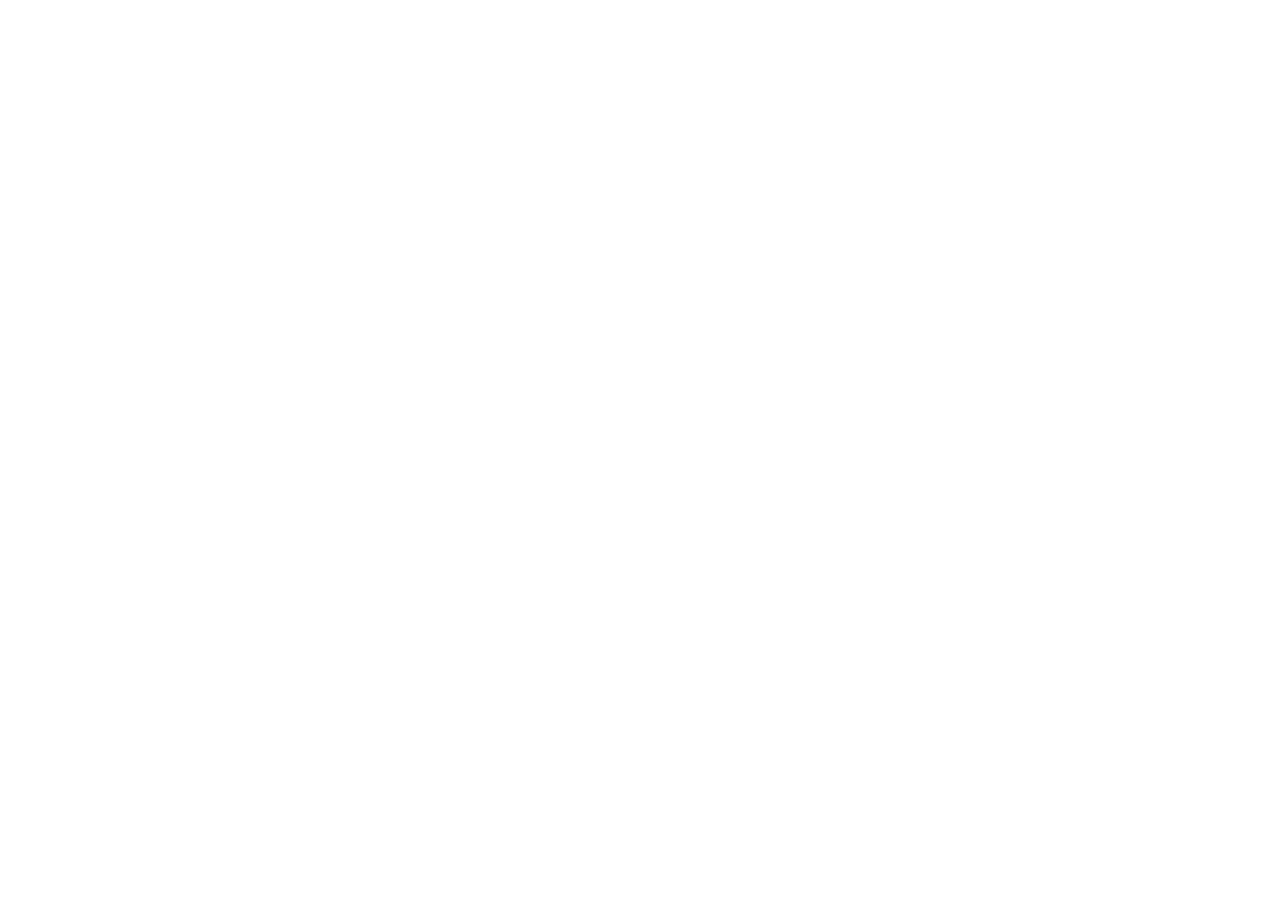
==== privacy-policy.html @ fe9acaef "Create privacy-policy.html" ====
<!DOCTYPE html>
<html lang="en">

<head>
    <meta charset="UTF-8">
    <meta name="viewport" content="width=device-width, initial-scale=1.0">
    <title>Privacy Policy/title>
    <style>
        body {
            font-family: Arial, sans-serif;
            display: flex;
            justify-content: center;
            align-items: center;
            height: 100vh;
            background-color: #f4f4f4;
        }
        
        .container {
            background-color: #ffffff;
            padding: 20px;
            border-radius: 8px;
            box-shadow: 0 0 10px rgba(0, 0, 0, 0.1);
            text-align: center;
        }
    </style>
</head>

<body>
    <div class="container">
        <h1>Notice</h1>
        <p>We are working on our privacy policy right now.</p>
    </div>
</body>

</html>
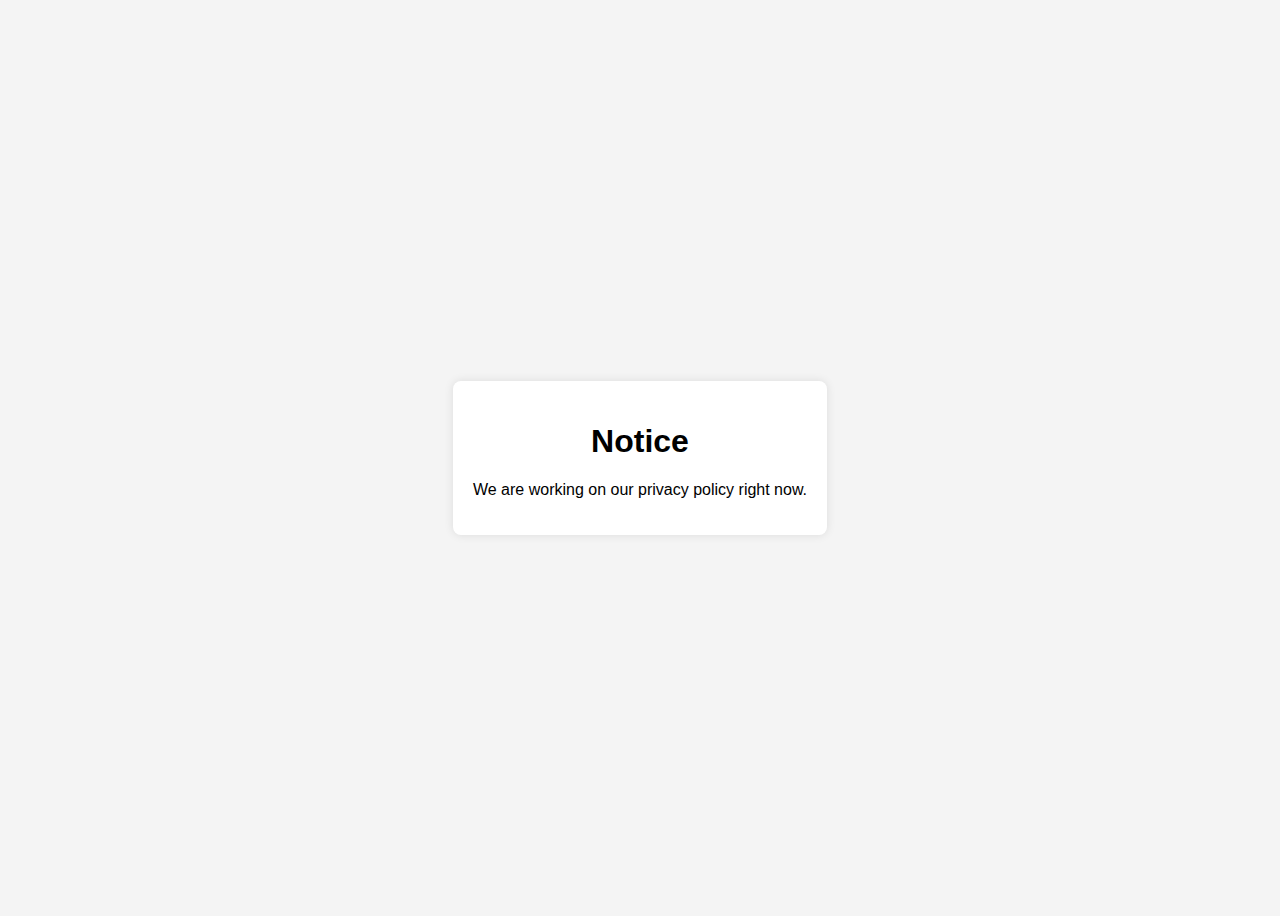
==== commit f2973cb5: "Update privacy-policy.html" ====
--- a/privacy-policy.html
+++ b/privacy-policy.html
@@ -4,7 +4,7 @@
 <head>
     <meta charset="UTF-8">
     <meta name="viewport" content="width=device-width, initial-scale=1.0">
-    <title>Privacy Policy/title>
+    <title>Privacy Policy</title>
     <style>
         body {
             font-family: Arial, sans-serif;
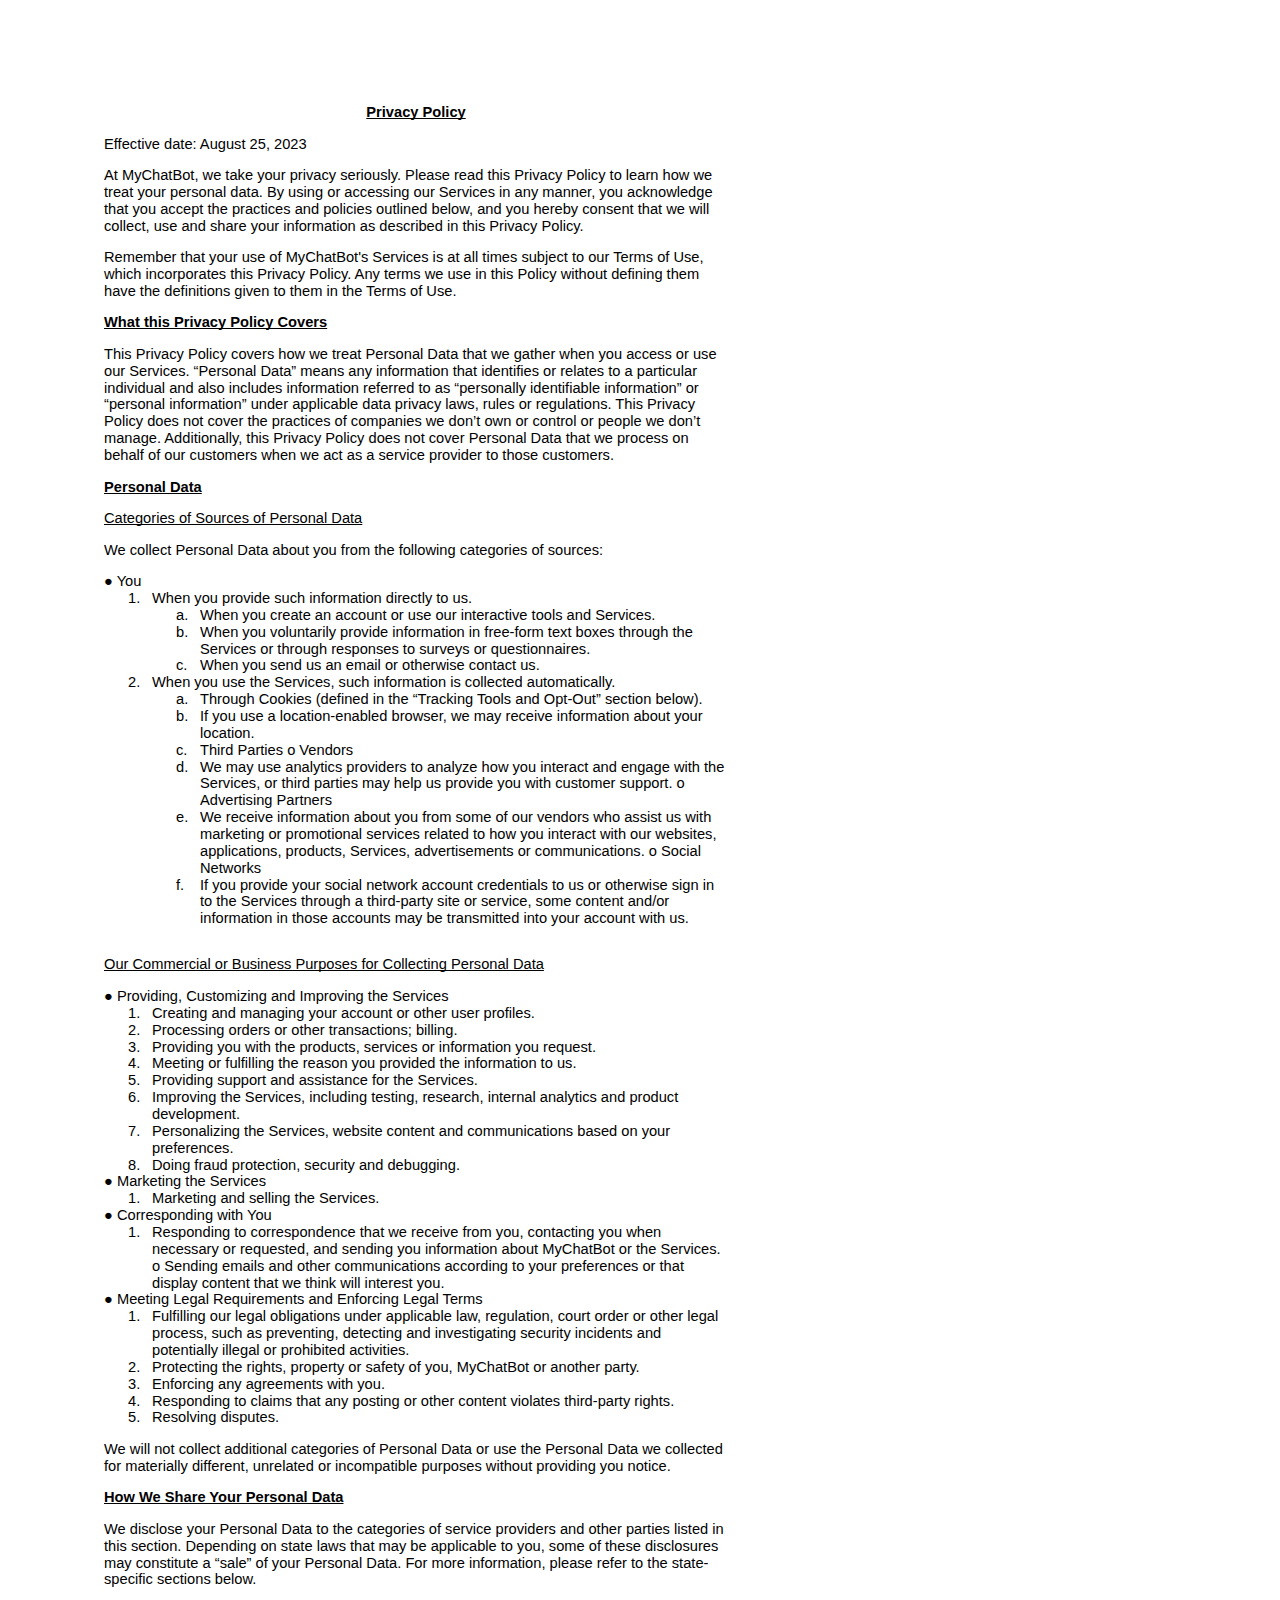
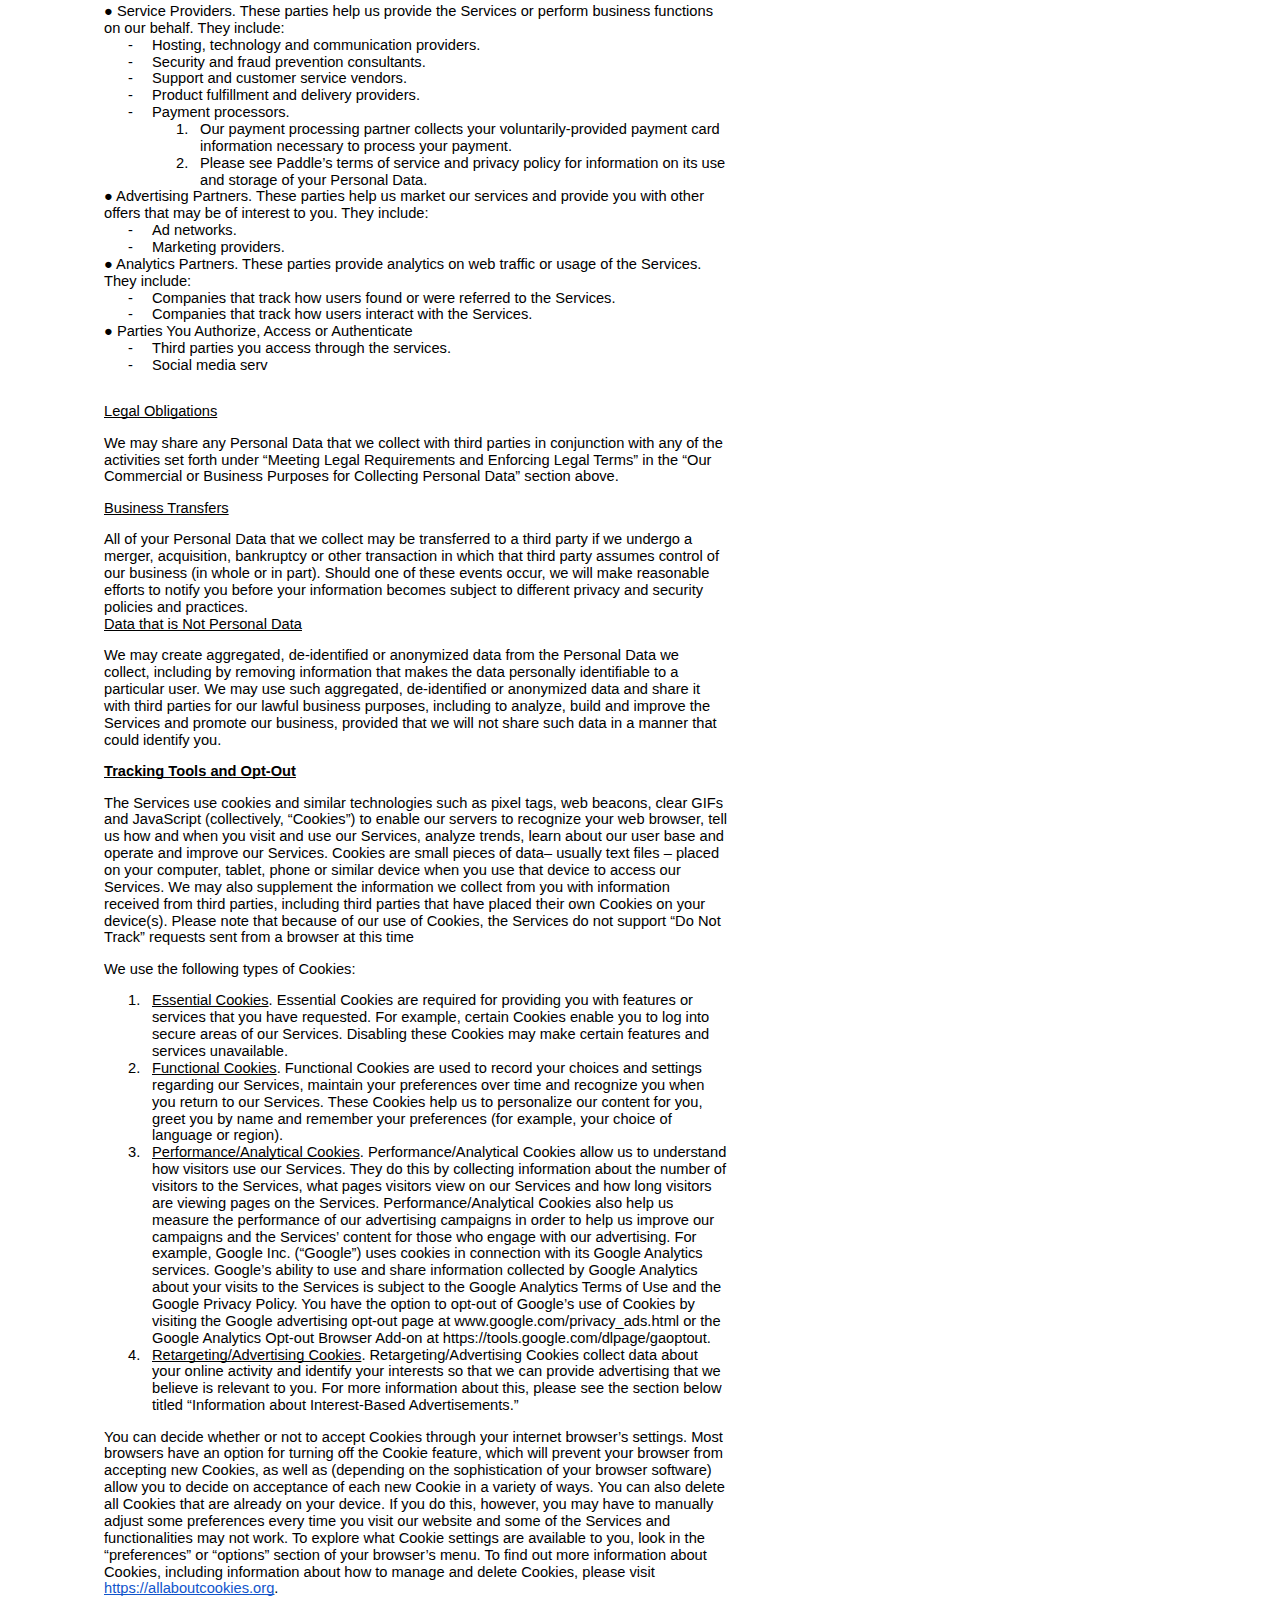
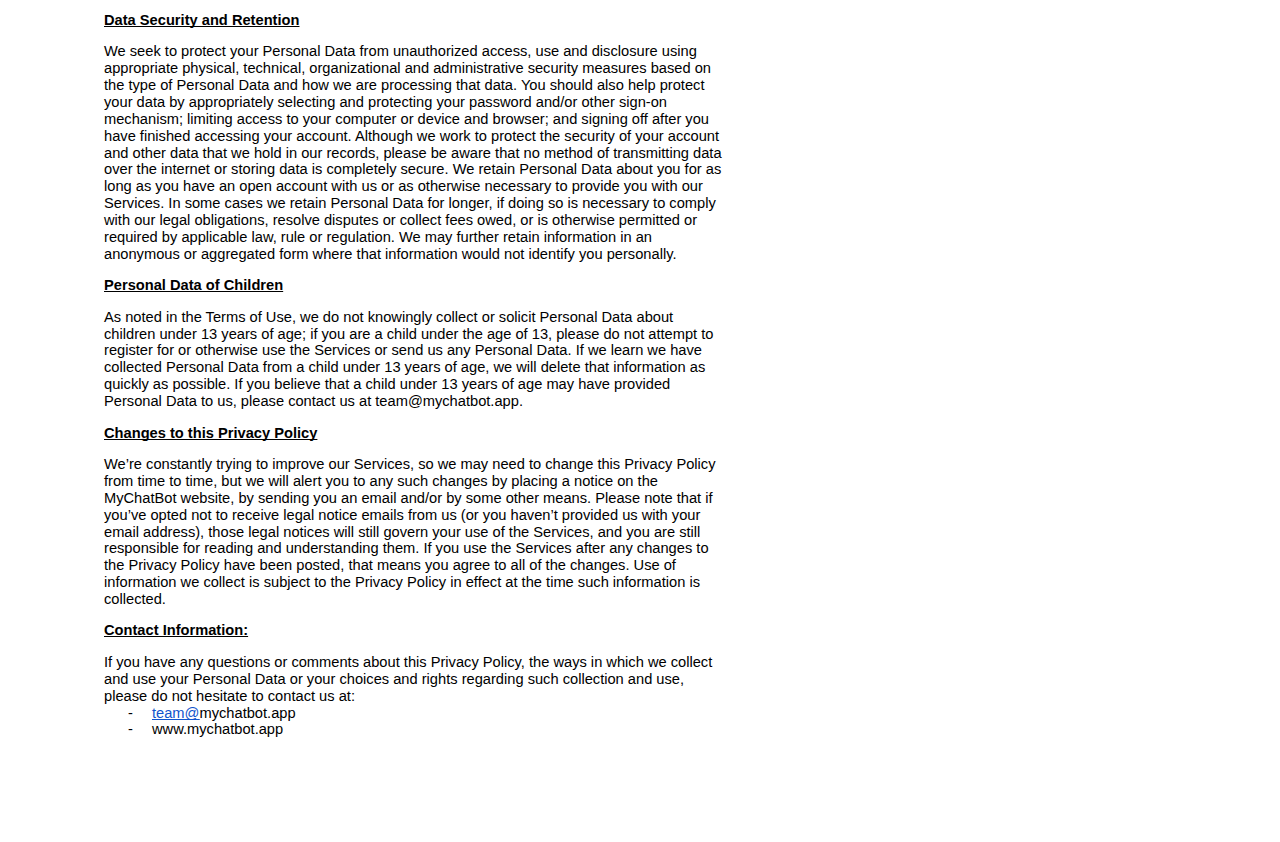
==== commit 1def4c12: "Update pp" ====
--- a/privacy-policy.html
+++ b/privacy-policy.html
@@ -1,35 +1 @@
-<!DOCTYPE html>
-<html lang="en">
-
-<head>
-    <meta charset="UTF-8">
-    <meta name="viewport" content="width=device-width, initial-scale=1.0">
-    <title>Privacy Policy</title>
-    <style>
-        body {
-            font-family: Arial, sans-serif;
-            display: flex;
-            justify-content: center;
-            align-items: center;
-            height: 100vh;
-            background-color: #f4f4f4;
-        }
-        
-        .container {
-            background-color: #ffffff;
-            padding: 20px;
-            border-radius: 8px;
-            box-shadow: 0 0 10px rgba(0, 0, 0, 0.1);
-            text-align: center;
-        }
-    </style>
-</head>
-
-<body>
-    <div class="container">
-        <h1>Notice</h1>
-        <p>We are working on our privacy policy right now.</p>
-    </div>
-</body>
-
-</html>
+<html><head><meta content="text/html; charset=UTF-8" http-equiv="content-type"><style type="text/css">ol.lst-kix_ajrqg2sxf8st-8{list-style-type:none}.lst-kix_o79tz7g6zrkp-5>li:before{content:"" counter(lst-ctn-kix_o79tz7g6zrkp-5,lower-roman) ". "}.lst-kix_o79tz7g6zrkp-6>li:before{content:"" counter(lst-ctn-kix_o79tz7g6zrkp-6,decimal) ". "}.lst-kix_c238vkz4bmae-3>li{counter-increment:lst-ctn-kix_c238vkz4bmae-3}ol.lst-kix_ajrqg2sxf8st-5{list-style-type:none}ol.lst-kix_o79tz7g6zrkp-2.start{counter-reset:lst-ctn-kix_o79tz7g6zrkp-2 0}.lst-kix_o79tz7g6zrkp-7>li:before{content:"" counter(lst-ctn-kix_o79tz7g6zrkp-7,lower-latin) ". "}.lst-kix_sh5gfjb2r0xx-8>li{counter-increment:lst-ctn-kix_sh5gfjb2r0xx-8}ol.lst-kix_ajrqg2sxf8st-4{list-style-type:none}.lst-kix_o79tz7g6zrkp-3>li:before{content:"" counter(lst-ctn-kix_o79tz7g6zrkp-3,decimal) ". "}ol.lst-kix_sh5gfjb2r0xx-3.start{counter-reset:lst-ctn-kix_sh5gfjb2r0xx-3 0}ol.lst-kix_ajrqg2sxf8st-7{list-style-type:none}ol.lst-kix_ajrqg2sxf8st-6{list-style-type:none}ol.lst-kix_ajrqg2sxf8st-1{list-style-type:none}ol.lst-kix_ajrqg2sxf8st-0{list-style-type:none}.lst-kix_o79tz7g6zrkp-1>li:before{content:"" counter(lst-ctn-kix_o79tz7g6zrkp-1,lower-latin) ". "}.lst-kix_o79tz7g6zrkp-2>li:before{content:"" counter(lst-ctn-kix_o79tz7g6zrkp-2,lower-roman) ". "}ol.lst-kix_ajrqg2sxf8st-3{list-style-type:none}.lst-kix_isqbwuuhkjcc-3>li{counter-increment:lst-ctn-kix_isqbwuuhkjcc-3}ol.lst-kix_ajrqg2sxf8st-2{list-style-type:none}.lst-kix_6c395zfdjv3x-2>li{counter-increment:lst-ctn-kix_6c395zfdjv3x-2}.lst-kix_o79tz7g6zrkp-0>li:before{content:"" counter(lst-ctn-kix_o79tz7g6zrkp-0,decimal) ". "}.lst-kix_o79tz7g6zrkp-1>li{counter-increment:lst-ctn-kix_o79tz7g6zrkp-1}.lst-kix_o79tz7g6zrkp-8>li:before{content:"" counter(lst-ctn-kix_o79tz7g6zrkp-8,lower-roman) ". "}.lst-kix_6c395zfdjv3x-0>li{counter-increment:lst-ctn-kix_6c395zfdjv3x-0}ol.lst-kix_6c395zfdjv3x-0.start{counter-reset:lst-ctn-kix_6c395zfdjv3x-0 0}ol.lst-kix_o79tz7g6zrkp-8.start{counter-reset:lst-ctn-kix_o79tz7g6zrkp-8 0}ol.lst-kix_c238vkz4bmae-8.start{counter-reset:lst-ctn-kix_c238vkz4bmae-8 0}.lst-kix_c238vkz4bmae-5>li{counter-increment:lst-ctn-kix_c238vkz4bmae-5}.lst-kix_j97g0nkhjoq5-7>li{counter-increment:lst-ctn-kix_j97g0nkhjoq5-7}.lst-kix_isqbwuuhkjcc-1>li{counter-increment:lst-ctn-kix_isqbwuuhkjcc-1}ol.lst-kix_isqbwuuhkjcc-5.start{counter-reset:lst-ctn-kix_isqbwuuhkjcc-5 0}.lst-kix_sh5gfjb2r0xx-1>li:before{content:"" counter(lst-ctn-kix_sh5gfjb2r0xx-1,lower-latin) ". "}ol.lst-kix_6c395zfdjv3x-6.start{counter-reset:lst-ctn-kix_6c395zfdjv3x-6 0}ol.lst-kix_ajrqg2sxf8st-4.start{counter-reset:lst-ctn-kix_ajrqg2sxf8st-4 0}.lst-kix_6c395zfdjv3x-1>li:before{content:"" counter(lst-ctn-kix_6c395zfdjv3x-1,lower-latin) ". "}.lst-kix_sh5gfjb2r0xx-2>li:before{content:"" counter(lst-ctn-kix_sh5gfjb2r0xx-2,lower-roman) ". "}.lst-kix_6c395zfdjv3x-2>li:before{content:"" counter(lst-ctn-kix_6c395zfdjv3x-2,lower-roman) ". "}ol.lst-kix_c238vkz4bmae-2.start{counter-reset:lst-ctn-kix_c238vkz4bmae-2 0}.lst-kix_ajrqg2sxf8st-3>li{counter-increment:lst-ctn-kix_ajrqg2sxf8st-3}.lst-kix_sh5gfjb2r0xx-7>li:before{content:"" counter(lst-ctn-kix_sh5gfjb2r0xx-7,lower-latin) ". "}.lst-kix_sh5gfjb2r0xx-0>li:before{content:"" counter(lst-ctn-kix_sh5gfjb2r0xx-0,decimal) ". "}.lst-kix_sh5gfjb2r0xx-8>li:before{content:"" counter(lst-ctn-kix_sh5gfjb2r0xx-8,lower-roman) ". "}.lst-kix_6c395zfdjv3x-0>li:before{content:"" counter(lst-ctn-kix_6c395zfdjv3x-0,decimal) ". "}ul.lst-kix_kvnxn3y2dygd-1{list-style-type:none}ul.lst-kix_kvnxn3y2dygd-0{list-style-type:none}ul.lst-kix_kvnxn3y2dygd-3{list-style-type:none}ul.lst-kix_kvnxn3y2dygd-2{list-style-type:none}ol.lst-kix_ajrqg2sxf8st-8.start{counter-reset:lst-ctn-kix_ajrqg2sxf8st-8 0}.lst-kix_sh5gfjb2r0xx-6>li:before{content:"" counter(lst-ctn-kix_sh5gfjb2r0xx-6,decimal) ". "}.lst-kix_sh5gfjb2r0xx-5>li:before{content:"" counter(lst-ctn-kix_sh5gfjb2r0xx-5,lower-roman) ". "}ul.lst-kix_kvnxn3y2dygd-8{list-style-type:none}ol.lst-kix_o79tz7g6zrkp-3.start{counter-reset:lst-ctn-kix_o79tz7g6zrkp-3 0}.lst-kix_j97g0nkhjoq5-2>li{counter-increment:lst-ctn-kix_j97g0nkhjoq5-2}ul.lst-kix_kvnxn3y2dygd-5{list-style-type:none}.lst-kix_sh5gfjb2r0xx-3>li:before{content:"" counter(lst-ctn-kix_sh5gfjb2r0xx-3,decimal) ". "}ul.lst-kix_kvnxn3y2dygd-4{list-style-type:none}ul.lst-kix_kvnxn3y2dygd-7{list-style-type:none}.lst-kix_sh5gfjb2r0xx-4>li:before{content:"" counter(lst-ctn-kix_sh5gfjb2r0xx-4,lower-latin) ". "}ul.lst-kix_kvnxn3y2dygd-6{list-style-type:none}.lst-kix_isqbwuuhkjcc-5>li{counter-increment:lst-ctn-kix_isqbwuuhkjcc-5}.lst-kix_6c395zfdjv3x-6>li{counter-increment:lst-ctn-kix_6c395zfdjv3x-6}ol.lst-kix_isqbwuuhkjcc-4.start{counter-reset:lst-ctn-kix_isqbwuuhkjcc-4 0}ul.lst-kix_1p67j8e1vgo-2{list-style-type:none}ul.lst-kix_1p67j8e1vgo-1{list-style-type:none}ul.lst-kix_1p67j8e1vgo-4{list-style-type:none}ul.lst-kix_1p67j8e1vgo-3{list-style-type:none}ol.lst-kix_6c395zfdjv3x-5.start{counter-reset:lst-ctn-kix_6c395zfdjv3x-5 0}ol.lst-kix_ajrqg2sxf8st-3.start{counter-reset:lst-ctn-kix_ajrqg2sxf8st-3 0}ul.lst-kix_1p67j8e1vgo-0{list-style-type:none}ol.lst-kix_c238vkz4bmae-3.start{counter-reset:lst-ctn-kix_c238vkz4bmae-3 0}.lst-kix_6c395zfdjv3x-8>li:before{content:"" counter(lst-ctn-kix_6c395zfdjv3x-8,lower-roman) ". "}.lst-kix_6c395zfdjv3x-7>li:before{content:"" counter(lst-ctn-kix_6c395zfdjv3x-7,lower-latin) ". "}ul.lst-kix_1p67j8e1vgo-6{list-style-type:none}ul.lst-kix_1p67j8e1vgo-5{list-style-type:none}ul.lst-kix_1p67j8e1vgo-8{list-style-type:none}.lst-kix_6c395zfdjv3x-6>li:before{content:"" counter(lst-ctn-kix_6c395zfdjv3x-6,decimal) ". "}ul.lst-kix_1p67j8e1vgo-7{list-style-type:none}.lst-kix_6c395zfdjv3x-3>li:before{content:"" counter(lst-ctn-kix_6c395zfdjv3x-3,decimal) ". "}.lst-kix_6c395zfdjv3x-5>li:before{content:"" counter(lst-ctn-kix_6c395zfdjv3x-5,lower-roman) ". "}.lst-kix_6c395zfdjv3x-4>li:before{content:"" counter(lst-ctn-kix_6c395zfdjv3x-4,lower-latin) ". "}ol.lst-kix_c238vkz4bmae-7.start{counter-reset:lst-ctn-kix_c238vkz4bmae-7 0}ol.lst-kix_ajrqg2sxf8st-2.start{counter-reset:lst-ctn-kix_ajrqg2sxf8st-2 0}.lst-kix_j97g0nkhjoq5-4>li{counter-increment:lst-ctn-kix_j97g0nkhjoq5-4}.lst-kix_6c395zfdjv3x-7>li{counter-increment:lst-ctn-kix_6c395zfdjv3x-7}ol.lst-kix_j97g0nkhjoq5-7{list-style-type:none}ol.lst-kix_c238vkz4bmae-4.start{counter-reset:lst-ctn-kix_c238vkz4bmae-4 0}ol.lst-kix_j97g0nkhjoq5-6{list-style-type:none}ol.lst-kix_j97g0nkhjoq5-5{list-style-type:none}.lst-kix_1p67j8e1vgo-5>li:before{content:"-  "}.lst-kix_1p67j8e1vgo-7>li:before{content:"-  "}ol.lst-kix_j97g0nkhjoq5-4{list-style-type:none}.lst-kix_ajrqg2sxf8st-5>li:before{content:"" counter(lst-ctn-kix_ajrqg2sxf8st-5,lower-roman) ". "}.lst-kix_ajrqg2sxf8st-6>li{counter-increment:lst-ctn-kix_ajrqg2sxf8st-6}ol.lst-kix_j97g0nkhjoq5-8{list-style-type:none}ol.lst-kix_isqbwuuhkjcc-6.start{counter-reset:lst-ctn-kix_isqbwuuhkjcc-6 0}ol.lst-kix_6c395zfdjv3x-7.start{counter-reset:lst-ctn-kix_6c395zfdjv3x-7 0}ol.lst-kix_j97g0nkhjoq5-0.start{counter-reset:lst-ctn-kix_j97g0nkhjoq5-0 0}.lst-kix_ajrqg2sxf8st-7>li:before{content:"" counter(lst-ctn-kix_ajrqg2sxf8st-7,lower-latin) ". "}.lst-kix_okc4hw4qyp27-2>li:before{content:"-  "}.lst-kix_okc4hw4qyp27-4>li:before{content:"-  "}ol.lst-kix_sh5gfjb2r0xx-7.start{counter-reset:lst-ctn-kix_sh5gfjb2r0xx-7 0}.lst-kix_1p67j8e1vgo-3>li:before{content:"-  "}.lst-kix_ajrqg2sxf8st-8>li{counter-increment:lst-ctn-kix_ajrqg2sxf8st-8}.lst-kix_ajrqg2sxf8st-3>li:before{content:"" counter(lst-ctn-kix_ajrqg2sxf8st-3,decimal) ". "}.lst-kix_6c395zfdjv3x-8>li{counter-increment:lst-ctn-kix_6c395zfdjv3x-8}ol.lst-kix_isqbwuuhkjcc-8.start{counter-reset:lst-ctn-kix_isqbwuuhkjcc-8 0}.lst-kix_ajrqg2sxf8st-1>li:before{content:"" counter(lst-ctn-kix_ajrqg2sxf8st-1,lower-latin) ". "}.lst-kix_sh5gfjb2r0xx-1>li{counter-increment:lst-ctn-kix_sh5gfjb2r0xx-1}.lst-kix_o79tz7g6zrkp-8>li{counter-increment:lst-ctn-kix_o79tz7g6zrkp-8}.lst-kix_okc4hw4qyp27-6>li:before{content:"-  "}.lst-kix_okc4hw4qyp27-8>li:before{content:"-  "}.lst-kix_1p67j8e1vgo-1>li:before{content:"-  "}.lst-kix_j97g0nkhjoq5-3>li:before{content:"" counter(lst-ctn-kix_j97g0nkhjoq5-3,decimal) ". "}.lst-kix_isqbwuuhkjcc-3>li:before{content:"" counter(lst-ctn-kix_isqbwuuhkjcc-3,decimal) ". "}.lst-kix_isqbwuuhkjcc-5>li:before{content:"" counter(lst-ctn-kix_isqbwuuhkjcc-5,lower-roman) ". "}ol.lst-kix_sh5gfjb2r0xx-8.start{counter-reset:lst-ctn-kix_sh5gfjb2r0xx-8 0}.lst-kix_j97g0nkhjoq5-1>li:before{content:"" counter(lst-ctn-kix_j97g0nkhjoq5-1,lower-latin) ". "}.lst-kix_j97g0nkhjoq5-5>li:before{content:"" counter(lst-ctn-kix_j97g0nkhjoq5-5,lower-roman) ". "}.lst-kix_isqbwuuhkjcc-1>li:before{content:"" counter(lst-ctn-kix_isqbwuuhkjcc-1,lower-latin) ". "}ol.lst-kix_o79tz7g6zrkp-0.start{counter-reset:lst-ctn-kix_o79tz7g6zrkp-0 0}.lst-kix_isqbwuuhkjcc-7>li:before{content:"" counter(lst-ctn-kix_isqbwuuhkjcc-7,lower-latin) ". "}.lst-kix_kvnxn3y2dygd-5>li:before{content:"-  "}.lst-kix_kvnxn3y2dygd-7>li:before{content:"-  "}.lst-kix_i6vwf037ra60-5>li:before{content:"-  "}.lst-kix_i6vwf037ra60-7>li:before{content:"-  "}.lst-kix_kvnxn3y2dygd-1>li:before{content:"-  "}.lst-kix_kvnxn3y2dygd-3>li:before{content:"-  "}.lst-kix_i6vwf037ra60-1>li:before{content:"-  "}.lst-kix_i6vwf037ra60-3>li:before{content:"-  "}ol.lst-kix_c238vkz4bmae-6.start{counter-reset:lst-ctn-kix_c238vkz4bmae-6 0}.lst-kix_okc4hw4qyp27-0>li:before{content:"-  "}ol.lst-kix_ajrqg2sxf8st-0.start{counter-reset:lst-ctn-kix_ajrqg2sxf8st-0 0}.lst-kix_o79tz7g6zrkp-3>li{counter-increment:lst-ctn-kix_o79tz7g6zrkp-3}ol.lst-kix_o79tz7g6zrkp-1.start{counter-reset:lst-ctn-kix_o79tz7g6zrkp-1 0}.lst-kix_sh5gfjb2r0xx-6>li{counter-increment:lst-ctn-kix_sh5gfjb2r0xx-6}ol.lst-kix_isqbwuuhkjcc-7.start{counter-reset:lst-ctn-kix_isqbwuuhkjcc-7 0}ol.lst-kix_6c395zfdjv3x-8.start{counter-reset:lst-ctn-kix_6c395zfdjv3x-8 0}.lst-kix_ajrqg2sxf8st-7>li{counter-increment:lst-ctn-kix_ajrqg2sxf8st-7}.lst-kix_6c395zfdjv3x-1>li{counter-increment:lst-ctn-kix_6c395zfdjv3x-1}.lst-kix_sh5gfjb2r0xx-0>li{counter-increment:lst-ctn-kix_sh5gfjb2r0xx-0}.lst-kix_j97g0nkhjoq5-3>li{counter-increment:lst-ctn-kix_j97g0nkhjoq5-3}.lst-kix_c238vkz4bmae-4>li{counter-increment:lst-ctn-kix_c238vkz4bmae-4}.lst-kix_j97g0nkhjoq5-7>li:before{content:"" counter(lst-ctn-kix_j97g0nkhjoq5-7,lower-latin) ". "}.lst-kix_ajrqg2sxf8st-1>li{counter-increment:lst-ctn-kix_ajrqg2sxf8st-1}ul.lst-kix_okc4hw4qyp27-0{list-style-type:none}ul.lst-kix_okc4hw4qyp27-1{list-style-type:none}ul.lst-kix_okc4hw4qyp27-2{list-style-type:none}ul.lst-kix_okc4hw4qyp27-3{list-style-type:none}ul.lst-kix_i6vwf037ra60-8{list-style-type:none}ul.lst-kix_i6vwf037ra60-7{list-style-type:none}ul.lst-kix_i6vwf037ra60-6{list-style-type:none}.lst-kix_ynhydn11p1k-8>li:before{content:"-  "}ol.lst-kix_c238vkz4bmae-0.start{counter-reset:lst-ctn-kix_c238vkz4bmae-0 0}ul.lst-kix_i6vwf037ra60-5{list-style-type:none}ul.lst-kix_i6vwf037ra60-4{list-style-type:none}.lst-kix_ynhydn11p1k-5>li:before{content:"-  "}ul.lst-kix_okc4hw4qyp27-8{list-style-type:none}ul.lst-kix_i6vwf037ra60-3{list-style-type:none}ul.lst-kix_i6vwf037ra60-2{list-style-type:none}ul.lst-kix_i6vwf037ra60-1{list-style-type:none}ul.lst-kix_i6vwf037ra60-0{list-style-type:none}.lst-kix_ynhydn11p1k-7>li:before{content:"-  "}ul.lst-kix_okc4hw4qyp27-4{list-style-type:none}ol.lst-kix_o79tz7g6zrkp-5.start{counter-reset:lst-ctn-kix_o79tz7g6zrkp-5 0}ul.lst-kix_okc4hw4qyp27-5{list-style-type:none}.lst-kix_ynhydn11p1k-6>li:before{content:"-  "}ul.lst-kix_okc4hw4qyp27-6{list-style-type:none}ol.lst-kix_j97g0nkhjoq5-7.start{counter-reset:lst-ctn-kix_j97g0nkhjoq5-7 0}.lst-kix_ajrqg2sxf8st-0>li{counter-increment:lst-ctn-kix_ajrqg2sxf8st-0}ul.lst-kix_okc4hw4qyp27-7{list-style-type:none}ol.lst-kix_6c395zfdjv3x-4{list-style-type:none}ol.lst-kix_6c395zfdjv3x-5{list-style-type:none}ol.lst-kix_6c395zfdjv3x-6{list-style-type:none}ol.lst-kix_6c395zfdjv3x-7{list-style-type:none}ol.lst-kix_6c395zfdjv3x-0{list-style-type:none}.lst-kix_c238vkz4bmae-2>li{counter-increment:lst-ctn-kix_c238vkz4bmae-2}ol.lst-kix_6c395zfdjv3x-1{list-style-type:none}ol.lst-kix_6c395zfdjv3x-2{list-style-type:none}ol.lst-kix_6c395zfdjv3x-3{list-style-type:none}ol.lst-kix_6c395zfdjv3x-8{list-style-type:none}ol.lst-kix_sh5gfjb2r0xx-0.start{counter-reset:lst-ctn-kix_sh5gfjb2r0xx-0 0}ul.lst-kix_ynhydn11p1k-8{list-style-type:none}ul.lst-kix_ynhydn11p1k-7{list-style-type:none}.lst-kix_c238vkz4bmae-8>li:before{content:"" counter(lst-ctn-kix_c238vkz4bmae-8,lower-roman) ". "}.lst-kix_ajrqg2sxf8st-2>li{counter-increment:lst-ctn-kix_ajrqg2sxf8st-2}.lst-kix_c238vkz4bmae-5>li:before{content:"" counter(lst-ctn-kix_c238vkz4bmae-5,lower-roman) ". "}ul.lst-kix_ynhydn11p1k-0{list-style-type:none}ul.lst-kix_ynhydn11p1k-2{list-style-type:none}ul.lst-kix_ynhydn11p1k-1{list-style-type:none}.lst-kix_c238vkz4bmae-6>li:before{content:"" counter(lst-ctn-kix_c238vkz4bmae-6,decimal) ". "}ul.lst-kix_ynhydn11p1k-4{list-style-type:none}ul.lst-kix_ynhydn11p1k-3{list-style-type:none}ul.lst-kix_ynhydn11p1k-6{list-style-type:none}ul.lst-kix_ynhydn11p1k-5{list-style-type:none}.lst-kix_c238vkz4bmae-7>li:before{content:"" counter(lst-ctn-kix_c238vkz4bmae-7,lower-latin) ". "}.lst-kix_ynhydn11p1k-1>li:before{content:"-  "}.lst-kix_sh5gfjb2r0xx-7>li{counter-increment:lst-ctn-kix_sh5gfjb2r0xx-7}ol.lst-kix_ajrqg2sxf8st-1.start{counter-reset:lst-ctn-kix_ajrqg2sxf8st-1 0}ol.lst-kix_isqbwuuhkjcc-2.start{counter-reset:lst-ctn-kix_isqbwuuhkjcc-2 0}.lst-kix_ynhydn11p1k-0>li:before{content:"-  "}.lst-kix_ynhydn11p1k-4>li:before{content:"-  "}.lst-kix_ynhydn11p1k-3>li:before{content:"-  "}ol.lst-kix_c238vkz4bmae-5.start{counter-reset:lst-ctn-kix_c238vkz4bmae-5 0}.lst-kix_isqbwuuhkjcc-4>li{counter-increment:lst-ctn-kix_isqbwuuhkjcc-4}.lst-kix_o79tz7g6zrkp-2>li{counter-increment:lst-ctn-kix_o79tz7g6zrkp-2}.lst-kix_ynhydn11p1k-2>li:before{content:"-  "}ol.lst-kix_6c395zfdjv3x-3.start{counter-reset:lst-ctn-kix_6c395zfdjv3x-3 0}.lst-kix_c238vkz4bmae-0>li{counter-increment:lst-ctn-kix_c238vkz4bmae-0}.lst-kix_c238vkz4bmae-6>li{counter-increment:lst-ctn-kix_c238vkz4bmae-6}.lst-kix_sh5gfjb2r0xx-5>li{counter-increment:lst-ctn-kix_sh5gfjb2r0xx-5}.lst-kix_o79tz7g6zrkp-4>li{counter-increment:lst-ctn-kix_o79tz7g6zrkp-4}ol.lst-kix_j97g0nkhjoq5-2.start{counter-reset:lst-ctn-kix_j97g0nkhjoq5-2 0}.lst-kix_j97g0nkhjoq5-1>li{counter-increment:lst-ctn-kix_j97g0nkhjoq5-1}ol.lst-kix_sh5gfjb2r0xx-5.start{counter-reset:lst-ctn-kix_sh5gfjb2r0xx-5 0}.lst-kix_c238vkz4bmae-0>li:before{content:"" counter(lst-ctn-kix_c238vkz4bmae-0,decimal) ". "}.lst-kix_c238vkz4bmae-2>li:before{content:"" counter(lst-ctn-kix_c238vkz4bmae-2,lower-roman) ". "}.lst-kix_c238vkz4bmae-1>li:before{content:"" counter(lst-ctn-kix_c238vkz4bmae-1,lower-latin) ". "}.lst-kix_c238vkz4bmae-4>li:before{content:"" counter(lst-ctn-kix_c238vkz4bmae-4,lower-latin) ". "}.lst-kix_6c395zfdjv3x-3>li{counter-increment:lst-ctn-kix_6c395zfdjv3x-3}.lst-kix_c238vkz4bmae-3>li:before{content:"" counter(lst-ctn-kix_c238vkz4bmae-3,decimal) ". "}.lst-kix_isqbwuuhkjcc-2>li{counter-increment:lst-ctn-kix_isqbwuuhkjcc-2}ol.lst-kix_j97g0nkhjoq5-1.start{counter-reset:lst-ctn-kix_j97g0nkhjoq5-1 0}.lst-kix_j97g0nkhjoq5-8>li{counter-increment:lst-ctn-kix_j97g0nkhjoq5-8}ol.lst-kix_j97g0nkhjoq5-8.start{counter-reset:lst-ctn-kix_j97g0nkhjoq5-8 0}ol.lst-kix_j97g0nkhjoq5-3{list-style-type:none}ol.lst-kix_j97g0nkhjoq5-2{list-style-type:none}ol.lst-kix_j97g0nkhjoq5-1{list-style-type:none}.lst-kix_isqbwuuhkjcc-8>li{counter-increment:lst-ctn-kix_isqbwuuhkjcc-8}ol.lst-kix_j97g0nkhjoq5-0{list-style-type:none}ol.lst-kix_o79tz7g6zrkp-4.start{counter-reset:lst-ctn-kix_o79tz7g6zrkp-4 0}ol.lst-kix_sh5gfjb2r0xx-6.start{counter-reset:lst-ctn-kix_sh5gfjb2r0xx-6 0}.lst-kix_sh5gfjb2r0xx-2>li{counter-increment:lst-ctn-kix_sh5gfjb2r0xx-2}ol.lst-kix_o79tz7g6zrkp-2{list-style-type:none}ol.lst-kix_o79tz7g6zrkp-1{list-style-type:none}ol.lst-kix_o79tz7g6zrkp-0{list-style-type:none}ol.lst-kix_o79tz7g6zrkp-6{list-style-type:none}ol.lst-kix_6c395zfdjv3x-1.start{counter-reset:lst-ctn-kix_6c395zfdjv3x-1 0}ol.lst-kix_o79tz7g6zrkp-5{list-style-type:none}ol.lst-kix_o79tz7g6zrkp-4{list-style-type:none}ol.lst-kix_o79tz7g6zrkp-3{list-style-type:none}ol.lst-kix_o79tz7g6zrkp-8{list-style-type:none}ol.lst-kix_o79tz7g6zrkp-7{list-style-type:none}ol.lst-kix_isqbwuuhkjcc-3.start{counter-reset:lst-ctn-kix_isqbwuuhkjcc-3 0}ol.lst-kix_j97g0nkhjoq5-3.start{counter-reset:lst-ctn-kix_j97g0nkhjoq5-3 0}ol.lst-kix_6c395zfdjv3x-4.start{counter-reset:lst-ctn-kix_6c395zfdjv3x-4 0}.lst-kix_1p67j8e1vgo-6>li:before{content:"-  "}.lst-kix_ajrqg2sxf8st-6>li:before{content:"" counter(lst-ctn-kix_ajrqg2sxf8st-6,decimal) ". "}.lst-kix_o79tz7g6zrkp-7>li{counter-increment:lst-ctn-kix_o79tz7g6zrkp-7}ol.lst-kix_ajrqg2sxf8st-5.start{counter-reset:lst-ctn-kix_ajrqg2sxf8st-5 0}.lst-kix_ajrqg2sxf8st-8>li:before{content:"" counter(lst-ctn-kix_ajrqg2sxf8st-8,lower-roman) ". "}.lst-kix_1p67j8e1vgo-8>li:before{content:"-  "}ol.lst-kix_c238vkz4bmae-1.start{counter-reset:lst-ctn-kix_c238vkz4bmae-1 0}.lst-kix_j97g0nkhjoq5-5>li{counter-increment:lst-ctn-kix_j97g0nkhjoq5-5}.lst-kix_okc4hw4qyp27-3>li:before{content:"-  "}.lst-kix_ajrqg2sxf8st-5>li{counter-increment:lst-ctn-kix_ajrqg2sxf8st-5}.lst-kix_okc4hw4qyp27-1>li:before{content:"-  "}.lst-kix_okc4hw4qyp27-5>li:before{content:"-  "}ol.lst-kix_j97g0nkhjoq5-6.start{counter-reset:lst-ctn-kix_j97g0nkhjoq5-6 0}.lst-kix_1p67j8e1vgo-2>li:before{content:"-  "}ol.lst-kix_o79tz7g6zrkp-6.start{counter-reset:lst-ctn-kix_o79tz7g6zrkp-6 0}.lst-kix_ajrqg2sxf8st-4>li:before{content:"" counter(lst-ctn-kix_ajrqg2sxf8st-4,lower-latin) ". "}.lst-kix_1p67j8e1vgo-4>li:before{content:"-  "}.lst-kix_ajrqg2sxf8st-2>li:before{content:"" counter(lst-ctn-kix_ajrqg2sxf8st-2,lower-roman) ". "}.lst-kix_c238vkz4bmae-8>li{counter-increment:lst-ctn-kix_c238vkz4bmae-8}.lst-kix_isqbwuuhkjcc-7>li{counter-increment:lst-ctn-kix_isqbwuuhkjcc-7}.lst-kix_sh5gfjb2r0xx-4>li{counter-increment:lst-ctn-kix_sh5gfjb2r0xx-4}.lst-kix_6c395zfdjv3x-5>li{counter-increment:lst-ctn-kix_6c395zfdjv3x-5}.lst-kix_okc4hw4qyp27-7>li:before{content:"-  "}ol.lst-kix_sh5gfjb2r0xx-4.start{counter-reset:lst-ctn-kix_sh5gfjb2r0xx-4 0}.lst-kix_o79tz7g6zrkp-5>li{counter-increment:lst-ctn-kix_o79tz7g6zrkp-5}.lst-kix_ajrqg2sxf8st-0>li:before{content:"" counter(lst-ctn-kix_ajrqg2sxf8st-0,decimal) ". "}.lst-kix_1p67j8e1vgo-0>li:before{content:"-  "}.lst-kix_isqbwuuhkjcc-4>li:before{content:"" counter(lst-ctn-kix_isqbwuuhkjcc-4,lower-latin) ". "}ol.lst-kix_c238vkz4bmae-7{list-style-type:none}.lst-kix_isqbwuuhkjcc-2>li:before{content:"" counter(lst-ctn-kix_isqbwuuhkjcc-2,lower-roman) ". "}.lst-kix_isqbwuuhkjcc-6>li:before{content:"" counter(lst-ctn-kix_isqbwuuhkjcc-6,decimal) ". "}ol.lst-kix_c238vkz4bmae-8{list-style-type:none}ol.lst-kix_c238vkz4bmae-5{list-style-type:none}.lst-kix_j97g0nkhjoq5-2>li:before{content:"" counter(lst-ctn-kix_j97g0nkhjoq5-2,lower-roman) ". "}.lst-kix_j97g0nkhjoq5-6>li:before{content:"" counter(lst-ctn-kix_j97g0nkhjoq5-6,decimal) ". "}.lst-kix_kvnxn3y2dygd-8>li:before{content:"-  "}ol.lst-kix_c238vkz4bmae-6{list-style-type:none}ol.lst-kix_sh5gfjb2r0xx-1.start{counter-reset:lst-ctn-kix_sh5gfjb2r0xx-1 0}.lst-kix_i6vwf037ra60-8>li:before{content:"-  "}.lst-kix_6c395zfdjv3x-4>li{counter-increment:lst-ctn-kix_6c395zfdjv3x-4}.lst-kix_isqbwuuhkjcc-8>li:before{content:"" counter(lst-ctn-kix_isqbwuuhkjcc-8,lower-roman) ". "}.lst-kix_isqbwuuhkjcc-0>li:before{content:"" counter(lst-ctn-kix_isqbwuuhkjcc-0,decimal) ". "}.lst-kix_isqbwuuhkjcc-0>li{counter-increment:lst-ctn-kix_isqbwuuhkjcc-0}.lst-kix_j97g0nkhjoq5-4>li:before{content:"" counter(lst-ctn-kix_j97g0nkhjoq5-4,lower-latin) ". "}ol.lst-kix_ajrqg2sxf8st-7.start{counter-reset:lst-ctn-kix_ajrqg2sxf8st-7 0}.lst-kix_kvnxn3y2dygd-6>li:before{content:"-  "}.lst-kix_i6vwf037ra60-6>li:before{content:"-  "}ol.lst-kix_isqbwuuhkjcc-1.start{counter-reset:lst-ctn-kix_isqbwuuhkjcc-1 0}ol.lst-kix_isqbwuuhkjcc-8{list-style-type:none}ol.lst-kix_6c395zfdjv3x-2.start{counter-reset:lst-ctn-kix_6c395zfdjv3x-2 0}ol.lst-kix_isqbwuuhkjcc-7{list-style-type:none}ol.lst-kix_isqbwuuhkjcc-6{list-style-type:none}ol.lst-kix_isqbwuuhkjcc-5{list-style-type:none}.lst-kix_kvnxn3y2dygd-0>li:before{content:"-  "}.lst-kix_kvnxn3y2dygd-4>li:before{content:"-  "}ol.lst-kix_isqbwuuhkjcc-4{list-style-type:none}.lst-kix_isqbwuuhkjcc-6>li{counter-increment:lst-ctn-kix_isqbwuuhkjcc-6}.lst-kix_i6vwf037ra60-0>li:before{content:"-  "}.lst-kix_i6vwf037ra60-4>li:before{content:"-  "}ol.lst-kix_c238vkz4bmae-3{list-style-type:none}ol.lst-kix_isqbwuuhkjcc-3{list-style-type:none}ol.lst-kix_c238vkz4bmae-4{list-style-type:none}ol.lst-kix_isqbwuuhkjcc-2{list-style-type:none}ol.lst-kix_j97g0nkhjoq5-5.start{counter-reset:lst-ctn-kix_j97g0nkhjoq5-5 0}ol.lst-kix_c238vkz4bmae-1{list-style-type:none}ol.lst-kix_isqbwuuhkjcc-1{list-style-type:none}ol.lst-kix_c238vkz4bmae-2{list-style-type:none}ol.lst-kix_isqbwuuhkjcc-0{list-style-type:none}ol.lst-kix_c238vkz4bmae-0{list-style-type:none}.lst-kix_j97g0nkhjoq5-0>li:before{content:"" counter(lst-ctn-kix_j97g0nkhjoq5-0,decimal) ". "}.lst-kix_kvnxn3y2dygd-2>li:before{content:"-  "}.lst-kix_i6vwf037ra60-2>li:before{content:"-  "}.lst-kix_o79tz7g6zrkp-0>li{counter-increment:lst-ctn-kix_o79tz7g6zrkp-0}.lst-kix_sh5gfjb2r0xx-3>li{counter-increment:lst-ctn-kix_sh5gfjb2r0xx-3}li.li-bullet-0:before{margin-left:-18pt;white-space:nowrap;display:inline-block;min-width:18pt}.lst-kix_o79tz7g6zrkp-6>li{counter-increment:lst-ctn-kix_o79tz7g6zrkp-6}ol.lst-kix_sh5gfjb2r0xx-2.start{counter-reset:lst-ctn-kix_sh5gfjb2r0xx-2 0}.lst-kix_j97g0nkhjoq5-0>li{counter-increment:lst-ctn-kix_j97g0nkhjoq5-0}ol.lst-kix_j97g0nkhjoq5-4.start{counter-reset:lst-ctn-kix_j97g0nkhjoq5-4 0}.lst-kix_j97g0nkhjoq5-6>li{counter-increment:lst-ctn-kix_j97g0nkhjoq5-6}ol.lst-kix_ajrqg2sxf8st-6.start{counter-reset:lst-ctn-kix_ajrqg2sxf8st-6 0}ol.lst-kix_sh5gfjb2r0xx-8{list-style-type:none}ol.lst-kix_sh5gfjb2r0xx-6{list-style-type:none}ol.lst-kix_sh5gfjb2r0xx-7{list-style-type:none}ol.lst-kix_sh5gfjb2r0xx-4{list-style-type:none}.lst-kix_c238vkz4bmae-7>li{counter-increment:lst-ctn-kix_c238vkz4bmae-7}ol.lst-kix_isqbwuuhkjcc-0.start{counter-reset:lst-ctn-kix_isqbwuuhkjcc-0 0}ol.lst-kix_sh5gfjb2r0xx-5{list-style-type:none}.lst-kix_c238vkz4bmae-1>li{counter-increment:lst-ctn-kix_c238vkz4bmae-1}ol.lst-kix_sh5gfjb2r0xx-2{list-style-type:none}ol.lst-kix_sh5gfjb2r0xx-3{list-style-type:none}ol.lst-kix_sh5gfjb2r0xx-0{list-style-type:none}.lst-kix_o79tz7g6zrkp-4>li:before{content:"" counter(lst-ctn-kix_o79tz7g6zrkp-4,lower-latin) ". "}ol.lst-kix_sh5gfjb2r0xx-1{list-style-type:none}ol.lst-kix_o79tz7g6zrkp-7.start{counter-reset:lst-ctn-kix_o79tz7g6zrkp-7 0}.lst-kix_j97g0nkhjoq5-8>li:before{content:"" counter(lst-ctn-kix_j97g0nkhjoq5-8,lower-roman) ". "}.lst-kix_ajrqg2sxf8st-4>li{counter-increment:lst-ctn-kix_ajrqg2sxf8st-4}ol{margin:0;padding:0}table td,table th{padding:0}.c8{-webkit-text-decoration-skip:none;color:#000000;font-weight:700;text-decoration:underline;vertical-align:baseline;text-decoration-skip-ink:none;font-size:11pt;font-family:"Arial";font-style:normal}.c6{-webkit-text-decoration-skip:none;color:#000000;font-weight:400;text-decoration:underline;vertical-align:baseline;text-decoration-skip-ink:none;font-size:11pt;font-family:"Arial";font-style:normal}.c3{margin-left:36pt;padding-top:0pt;padding-left:0pt;padding-bottom:0pt;line-height:1.15;orphans:2;widows:2;text-align:left}.c0{color:#000000;font-weight:400;text-decoration:none;vertical-align:baseline;font-size:11pt;font-family:"Arial";font-style:normal}.c1{padding-top:0pt;padding-bottom:0pt;line-height:1.15;orphans:2;widows:2;text-align:left;height:11pt}.c7{padding-top:0pt;padding-bottom:0pt;line-height:1.15;orphans:2;widows:2;text-align:center}.c4{padding-top:0pt;padding-bottom:0pt;line-height:1.15;orphans:2;widows:2;text-align:left}.c9{text-decoration-skip-ink:none;-webkit-text-decoration-skip:none;text-decoration:underline}.c13{background-color:#ffffff;max-width:468pt;padding:72pt 72pt 72pt 72pt}.c5{margin-left:72pt;padding-left:0pt}.c2{padding:0;margin:0}.c11{color:inherit;text-decoration:inherit}.c12{font-weight:700}.c10{color:#1155cc}.title{padding-top:0pt;color:#000000;font-size:26pt;padding-bottom:3pt;font-family:"Arial";line-height:1.15;page-break-after:avoid;orphans:2;widows:2;text-align:left}.subtitle{padding-top:0pt;color:#666666;font-size:15pt;padding-bottom:16pt;font-family:"Arial";line-height:1.15;page-break-after:avoid;orphans:2;widows:2;text-align:left}li{color:#000000;font-size:11pt;font-family:"Arial"}p{margin:0;color:#000000;font-size:11pt;font-family:"Arial"}h1{padding-top:20pt;color:#000000;font-size:20pt;padding-bottom:6pt;font-family:"Arial";line-height:1.15;page-break-after:avoid;orphans:2;widows:2;text-align:left}h2{padding-top:18pt;color:#000000;font-size:16pt;padding-bottom:6pt;font-family:"Arial";line-height:1.15;page-break-after:avoid;orphans:2;widows:2;text-align:left}h3{padding-top:16pt;color:#434343;font-size:14pt;padding-bottom:4pt;font-family:"Arial";line-height:1.15;page-break-after:avoid;orphans:2;widows:2;text-align:left}h4{padding-top:14pt;color:#666666;font-size:12pt;padding-bottom:4pt;font-family:"Arial";line-height:1.15;page-break-after:avoid;orphans:2;widows:2;text-align:left}h5{padding-top:12pt;color:#666666;font-size:11pt;padding-bottom:4pt;font-family:"Arial";line-height:1.15;page-break-after:avoid;orphans:2;widows:2;text-align:left}h6{padding-top:12pt;color:#666666;font-size:11pt;padding-bottom:4pt;font-family:"Arial";line-height:1.15;page-break-after:avoid;font-style:italic;orphans:2;widows:2;text-align:left}</style></head><body class="c13 doc-content"><p class="c7"><span class="c8">Privacy Policy </span></p><p class="c1"><span class="c0"></span></p><p class="c4"><span>Effective date: August 25, 2023</span></p><p class="c1"><span class="c0"></span></p><p class="c4"><span class="c0">At MyChatBot, we take your privacy seriously. Please read this Privacy Policy to learn how we treat your personal data. By using or accessing our Services in any manner, you acknowledge that you accept the practices and policies outlined below, and you hereby consent that we will collect, use and share your information as described in this Privacy Policy. </span></p><p class="c1"><span class="c0"></span></p><p class="c4"><span class="c0">Remember that your use of MyChatBot&#39;s Services is at all times subject to our Terms of Use, which incorporates this Privacy Policy. Any terms we use in this Policy without defining them have the definitions given to them in the Terms of Use.</span></p><p class="c1"><span class="c8"></span></p><p class="c4"><span class="c8">What this Privacy Policy Covers </span></p><p class="c1"><span class="c0"></span></p><p class="c4"><span class="c0">This Privacy Policy covers how we treat Personal Data that we gather when you access or use our Services. &ldquo;Personal Data&rdquo; means any information that identifies or relates to a particular individual and also includes information referred to as &ldquo;personally identifiable information&rdquo; or &ldquo;personal information&rdquo; under applicable data privacy laws, rules or regulations. This Privacy Policy does not cover the practices of companies we don&rsquo;t own or control or people we don&rsquo;t manage. Additionally, this Privacy Policy does not cover Personal Data that we process on behalf of our customers when we act as a service provider to those customers.</span></p><p class="c1"><span class="c0"></span></p><p class="c4"><span class="c9 c12">Personal Data</span></p><p class="c1"><span class="c8"></span></p><p class="c4"><span class="c6">Categories of Sources of Personal Data</span></p><p class="c1"><span class="c0"></span></p><p class="c4"><span class="c0">We collect Personal Data about you from the following categories of sources:</span></p><p class="c1"><span class="c0"></span></p><p class="c4"><span class="c0">&#9679; You</span></p><ol class="c2 lst-kix_isqbwuuhkjcc-0 start" start="1"><li class="c3 li-bullet-0"><span class="c0">When you provide such information directly to us.</span></li></ol><ol class="c2 lst-kix_isqbwuuhkjcc-1 start" start="1"><li class="c4 c5 li-bullet-0"><span class="c0">When you create an account or use our interactive tools and Services. </span></li><li class="c4 c5 li-bullet-0"><span class="c0">When you voluntarily provide information in free-form text boxes through the Services or through responses to surveys or questionnaires.</span></li><li class="c4 c5 li-bullet-0"><span class="c0">When you send us an email or otherwise contact us.</span></li></ol><ol class="c2 lst-kix_isqbwuuhkjcc-0" start="2"><li class="c3 li-bullet-0"><span class="c0">When you use the Services, such information is collected automatically. </span></li></ol><ol class="c2 lst-kix_isqbwuuhkjcc-1 start" start="1"><li class="c4 c5 li-bullet-0"><span class="c0">Through Cookies (defined in the &ldquo;Tracking Tools and Opt-Out&rdquo; section below). </span></li><li class="c4 c5 li-bullet-0"><span class="c0">If you use a location-enabled browser, we may receive information about your location. </span></li><li class="c4 c5 li-bullet-0"><span class="c0">Third Parties o Vendors </span></li><li class="c4 c5 li-bullet-0"><span class="c0">We may use analytics providers to analyze how you interact and engage with the Services, or third parties may help us provide you with customer support. o Advertising Partners </span></li><li class="c4 c5 li-bullet-0"><span class="c0">We receive information about you from some of our vendors who assist us with marketing or promotional services related to how you interact with our websites, applications, products, Services, advertisements or communications. o Social Networks </span></li><li class="c4 c5 li-bullet-0"><span class="c0">If you provide your social network account credentials to us or otherwise sign in to the Services through a third-party site or service, some content and/or information in those accounts may be transmitted into your account with us.</span></li></ol><p class="c1"><span class="c0"></span></p><p class="c1"><span class="c0"></span></p><p class="c4"><span class="c6">Our Commercial or Business Purposes for Collecting Personal Data</span></p><p class="c1"><span class="c0"></span></p><p class="c4"><span class="c0">&#9679; Providing, Customizing and Improving the Services</span></p><ol class="c2 lst-kix_o79tz7g6zrkp-0 start" start="1"><li class="c3 li-bullet-0"><span class="c0">Creating and managing your account or other user profiles. </span></li><li class="c3 li-bullet-0"><span class="c0">Processing orders or other transactions; billing. </span></li><li class="c3 li-bullet-0"><span class="c0">Providing you with the products, services or information you request. </span></li><li class="c3 li-bullet-0"><span class="c0">Meeting or fulfilling the reason you provided the information to us. </span></li><li class="c3 li-bullet-0"><span class="c0">Providing support and assistance for the Services. </span></li><li class="c3 li-bullet-0"><span class="c0">Improving the Services, including testing, research, internal analytics and product development. </span></li><li class="c3 li-bullet-0"><span class="c0">Personalizing the Services, website content and communications based on your preferences. </span></li><li class="c3 li-bullet-0"><span class="c0">Doing fraud protection, security and debugging. </span></li></ol><p class="c4"><span class="c0">&#9679; Marketing the Services </span></p><ol class="c2 lst-kix_6c395zfdjv3x-0 start" start="1"><li class="c3 li-bullet-0"><span class="c0">Marketing and selling the Services.</span></li></ol><p class="c4"><span class="c0">&#9679; Corresponding with You</span></p><ol class="c2 lst-kix_j97g0nkhjoq5-0 start" start="1"><li class="c3 li-bullet-0"><span class="c0">Responding to correspondence that we receive from you, contacting you when necessary or requested, and sending you information about MyChatBot or the Services. o Sending emails and other communications according to your preferences or that display content that we think will interest you.</span></li></ol><p class="c4"><span class="c0">&#9679; Meeting Legal Requirements and Enforcing Legal Terms</span></p><ol class="c2 lst-kix_sh5gfjb2r0xx-0 start" start="1"><li class="c3 li-bullet-0"><span class="c0">Fulfilling our legal obligations under applicable law, regulation, court order or other legal process, such as preventing, detecting and investigating security incidents and potentially illegal or prohibited activities. </span></li><li class="c3 li-bullet-0"><span class="c0">Protecting the rights, property or safety of you, MyChatBot or another party. </span></li><li class="c3 li-bullet-0"><span class="c0">Enforcing any agreements with you. </span></li><li class="c3 li-bullet-0"><span class="c0">Responding to claims that any posting or other content violates third-party rights.</span></li><li class="c3 li-bullet-0"><span class="c0">Resolving disputes.</span></li></ol><p class="c1"><span class="c0"></span></p><p class="c4"><span class="c0">We will not collect additional categories of Personal Data or use the Personal Data we collected for materially different, unrelated or incompatible purposes without providing you notice.</span></p><p class="c1"><span class="c0"></span></p><p class="c4"><span class="c8">How We Share Your Personal Data</span></p><p class="c1"><span class="c0"></span></p><p class="c4"><span class="c0">We disclose your Personal Data to the categories of service providers and other parties listed in this section. Depending on state laws that may be applicable to you, some of these disclosures may constitute a &ldquo;sale&rdquo; of your Personal Data. For more information, please refer to the state-specific sections below.</span></p><p class="c1"><span class="c0"></span></p><p class="c4"><span class="c0">&#9679; Service Providers. These parties help us provide the Services or perform business functions on our behalf. They include: </span></p><ul class="c2 lst-kix_kvnxn3y2dygd-0 start"><li class="c3 li-bullet-0"><span class="c0">Hosting, technology and communication providers. </span></li><li class="c3 li-bullet-0"><span class="c0">Security and fraud prevention consultants. </span></li><li class="c3 li-bullet-0"><span class="c0">Support and customer service vendors. </span></li><li class="c3 li-bullet-0"><span class="c0">Product fulfillment and delivery providers. </span></li><li class="c3 li-bullet-0"><span class="c0">Payment processors.</span></li></ul><ol class="c2 lst-kix_ajrqg2sxf8st-0 start" start="1"><li class="c4 c5 li-bullet-0"><span class="c0">Our payment processing partner collects your voluntarily-provided payment card information necessary to process your payment. </span></li><li class="c4 c5 li-bullet-0"><span class="c0">Please see Paddle&rsquo;s terms of service and privacy policy for information on its use and storage of your Personal Data.</span></li></ol><p class="c4"><span class="c0">&#9679; Advertising Partners. These parties help us market our services and provide you with other offers that may be of interest to you. They include: </span></p><ul class="c2 lst-kix_1p67j8e1vgo-0 start"><li class="c3 li-bullet-0"><span class="c0">Ad networks. </span></li><li class="c3 li-bullet-0"><span class="c0">Marketing providers.</span></li></ul><p class="c4"><span class="c0">&#9679; Analytics Partners. These parties provide analytics on web traffic or usage of the Services. They include: </span></p><ul class="c2 lst-kix_i6vwf037ra60-0 start"><li class="c3 li-bullet-0"><span class="c0">Companies that track how users found or were referred to the Services. </span></li><li class="c3 li-bullet-0"><span class="c0">Companies that track how users interact with the Services. </span></li></ul><p class="c4"><span class="c0">&#9679; Parties You Authorize, Access or Authenticate </span></p><ul class="c2 lst-kix_okc4hw4qyp27-0 start"><li class="c3 li-bullet-0"><span class="c0">Third parties you access through the services. </span></li><li class="c3 li-bullet-0"><span class="c0">Social media serv</span></li></ul><p class="c1"><span class="c0"></span></p><p class="c1"><span class="c0"></span></p><p class="c4"><span class="c6">Legal Obligations</span></p><p class="c1"><span class="c0"></span></p><p class="c4"><span class="c0">We may share any Personal Data that we collect with third parties in conjunction with any of the activities set forth under &ldquo;Meeting Legal Requirements and Enforcing Legal Terms&rdquo; in the &ldquo;Our Commercial or Business Purposes for Collecting Personal Data&rdquo; section above. </span></p><p class="c1"><span class="c0"></span></p><p class="c4"><span class="c6">Business Transfers</span></p><p class="c1"><span class="c0"></span></p><p class="c4"><span>All of your Personal Data that we collect may be transferred to a third party if we undergo a merger, acquisition, bankruptcy or other transaction in which that third party assumes control of our business (in whole or in part). Should one of these events occur, we will make reasonable efforts to notify you before your information becomes subject to different privacy and security policies and practices.</span></p><p class="c4"><span class="c6">Data that is Not Personal Data</span></p><p class="c1"><span class="c0"></span></p><p class="c4"><span class="c0">We may create aggregated, de-identified or anonymized data from the Personal Data we collect, including by removing information that makes the data personally identifiable to a particular user. We may use such aggregated, de-identified or anonymized data and share it with third parties for our lawful business purposes, including to analyze, build and improve the Services and promote our business, provided that we will not share such data in a manner that could identify you.</span></p><p class="c1"><span class="c0"></span></p><p class="c4"><span class="c8">Tracking Tools and Opt-Out</span></p><p class="c1"><span class="c0"></span></p><p class="c4"><span class="c0">The Services use cookies and similar technologies such as pixel tags, web beacons, clear GIFs and JavaScript (collectively, &ldquo;Cookies&rdquo;) to enable our servers to recognize your web browser, tell us how and when you visit and use our Services, analyze trends, learn about our user base and operate and improve our Services. Cookies are small pieces of data&ndash; usually text files &ndash; placed on your computer, tablet, phone or similar device when you use that device to access our Services. We may also supplement the information we collect from you with information received from third parties, including third parties that have placed their own Cookies on your device(s). Please note that because of our use of Cookies, the Services do not support &ldquo;Do Not Track&rdquo; requests sent from a browser at this time</span></p><p class="c1"><span class="c0"></span></p><p class="c4"><span class="c0">We use the following types of Cookies:</span></p><p class="c1"><span class="c0"></span></p><ol class="c2 lst-kix_c238vkz4bmae-0 start" start="1"><li class="c3 li-bullet-0"><span class="c9">Essential Cookies</span><span class="c0">. Essential Cookies are required for providing you with features or services that you have requested. For example, certain Cookies enable you to log into secure areas of our Services. Disabling these Cookies may make certain features and services unavailable. </span></li><li class="c3 li-bullet-0"><span class="c9">Functional Cookies</span><span class="c0">. Functional Cookies are used to record your choices and settings regarding our Services, maintain your preferences over time and recognize you when you return to our Services. These Cookies help us to personalize our content for you, greet you by name and remember your preferences (for example, your choice of language or region). </span></li><li class="c3 li-bullet-0"><span class="c9">Performance/Analytical Cookies</span><span class="c0">. Performance/Analytical Cookies allow us to understand how visitors use our Services. They do this by collecting information about the number of visitors to the Services, what pages visitors view on our Services and how long visitors are viewing pages on the Services. Performance/Analytical Cookies also help us measure the performance of our advertising campaigns in order to help us improve our campaigns and the Services&rsquo; content for those who engage with our advertising. For example, Google Inc. (&ldquo;Google&rdquo;) uses cookies in connection with its Google Analytics services. Google&rsquo;s ability to use and share information collected by Google Analytics about your visits to the Services is subject to the Google Analytics Terms of Use and the Google Privacy Policy. You have the option to opt-out of Google&rsquo;s use of Cookies by visiting the Google advertising opt-out page at www.google.com/privacy_ads.html or the Google Analytics Opt-out Browser Add-on at https://tools.google.com/dlpage/gaoptout. </span></li><li class="c3 li-bullet-0"><span class="c9">Retargeting/Advertising Cookies</span><span class="c0">. Retargeting/Advertising Cookies collect data about your online activity and identify your interests so that we can provide advertising that we believe is relevant to you. For more information about this, please see the section below titled &ldquo;Information about Interest-Based Advertisements.&rdquo;</span></li></ol><p class="c1"><span class="c0"></span></p><p class="c4"><span>You can decide whether or not to accept Cookies through your internet browser&rsquo;s settings. Most browsers have an option for turning off the Cookie feature, which will prevent your browser from accepting new Cookies, as well as (depending on the sophistication of your browser software) allow you to decide on acceptance of each new Cookie in a variety of ways. You can also delete all Cookies that are already on your device. If you do this, however, you may have to manually adjust some preferences every time you visit our website and some of the Services and functionalities may not work. To explore what Cookie settings are available to you, look in the &ldquo;preferences&rdquo; or &ldquo;options&rdquo; section of your browser&rsquo;s menu. To find out more information about Cookies, including information about how to manage and delete Cookies, please visit </span><span class="c9 c10"><a class="c11" href="https://www.google.com/url?q=https://allaboutcookies.org&amp;sa=D&amp;source=editors&amp;ust=1693920952835537&amp;usg=AOvVaw1FFRGh6QT5YJAjs5ZqTpxN">https://allaboutcookies.org</a></span><span class="c0">.</span></p><p class="c1"><span class="c0"></span></p><p class="c4"><span class="c8">Data Security and Retention</span></p><p class="c1"><span class="c0"></span></p><p class="c4"><span class="c0">We seek to protect your Personal Data from unauthorized access, use and disclosure using appropriate physical, technical, organizational and administrative security measures based on the type of Personal Data and how we are processing that data. You should also help protect your data by appropriately selecting and protecting your password and/or other sign-on mechanism; limiting access to your computer or device and browser; and signing off after you have finished accessing your account. Although we work to protect the security of your account and other data that we hold in our records, please be aware that no method of transmitting data over the internet or storing data is completely secure. We retain Personal Data about you for as long as you have an open account with us or as otherwise necessary to provide you with our Services. In some cases we retain Personal Data for longer, if doing so is necessary to comply with our legal obligations, resolve disputes or collect fees owed, or is otherwise permitted or required by applicable law, rule or regulation. We may further retain information in an anonymous or aggregated form where that information would not identify you personally.</span></p><p class="c1"><span class="c0"></span></p><p class="c4"><span class="c8">Personal Data of Children</span></p><p class="c1"><span class="c0"></span></p><p class="c4"><span class="c0">As noted in the Terms of Use, we do not knowingly collect or solicit Personal Data about children under 13 years of age; if you are a child under the age of 13, please do not attempt to register for or otherwise use the Services or send us any Personal Data. If we learn we have collected Personal Data from a child under 13 years of age, we will delete that information as quickly as possible. If you believe that a child under 13 years of age may have provided Personal Data to us, please contact us at team@mychatbot.app.</span></p><p class="c1"><span class="c0"></span></p><p class="c4"><span class="c8">Changes to this Privacy Policy</span></p><p class="c1"><span class="c0"></span></p><p class="c4"><span class="c0">We&rsquo;re constantly trying to improve our Services, so we may need to change this Privacy Policy from time to time, but we will alert you to any such changes by placing a notice on the MyChatBot website, by sending you an email and/or by some other means. Please note that if you&rsquo;ve opted not to receive legal notice emails from us (or you haven&rsquo;t provided us with your email address), those legal notices will still govern your use of the Services, and you are still responsible for reading and understanding them. If you use the Services after any changes to the Privacy Policy have been posted, that means you agree to all of the changes. Use of information we collect is subject to the Privacy Policy in effect at the time such information is collected.</span></p><p class="c1"><span class="c0"></span></p><p class="c4"><span class="c8">Contact Information: </span></p><p class="c1"><span class="c0"></span></p><p class="c4"><span class="c0">If you have any questions or comments about this Privacy Policy, the ways in which we collect and use your Personal Data or your choices and rights regarding such collection and use, please do not hesitate to contact us at: </span></p><ul class="c2 lst-kix_ynhydn11p1k-0 start"><li class="c3 li-bullet-0"><span class="c9 c10"><a class="c11" href="mailto:tos@chatfuel.com">team@</a></span><span>mychatbot.app</span></li><li class="c3 li-bullet-0"><span class="c0">www.mychatbot.app</span></li></ul></body></html>